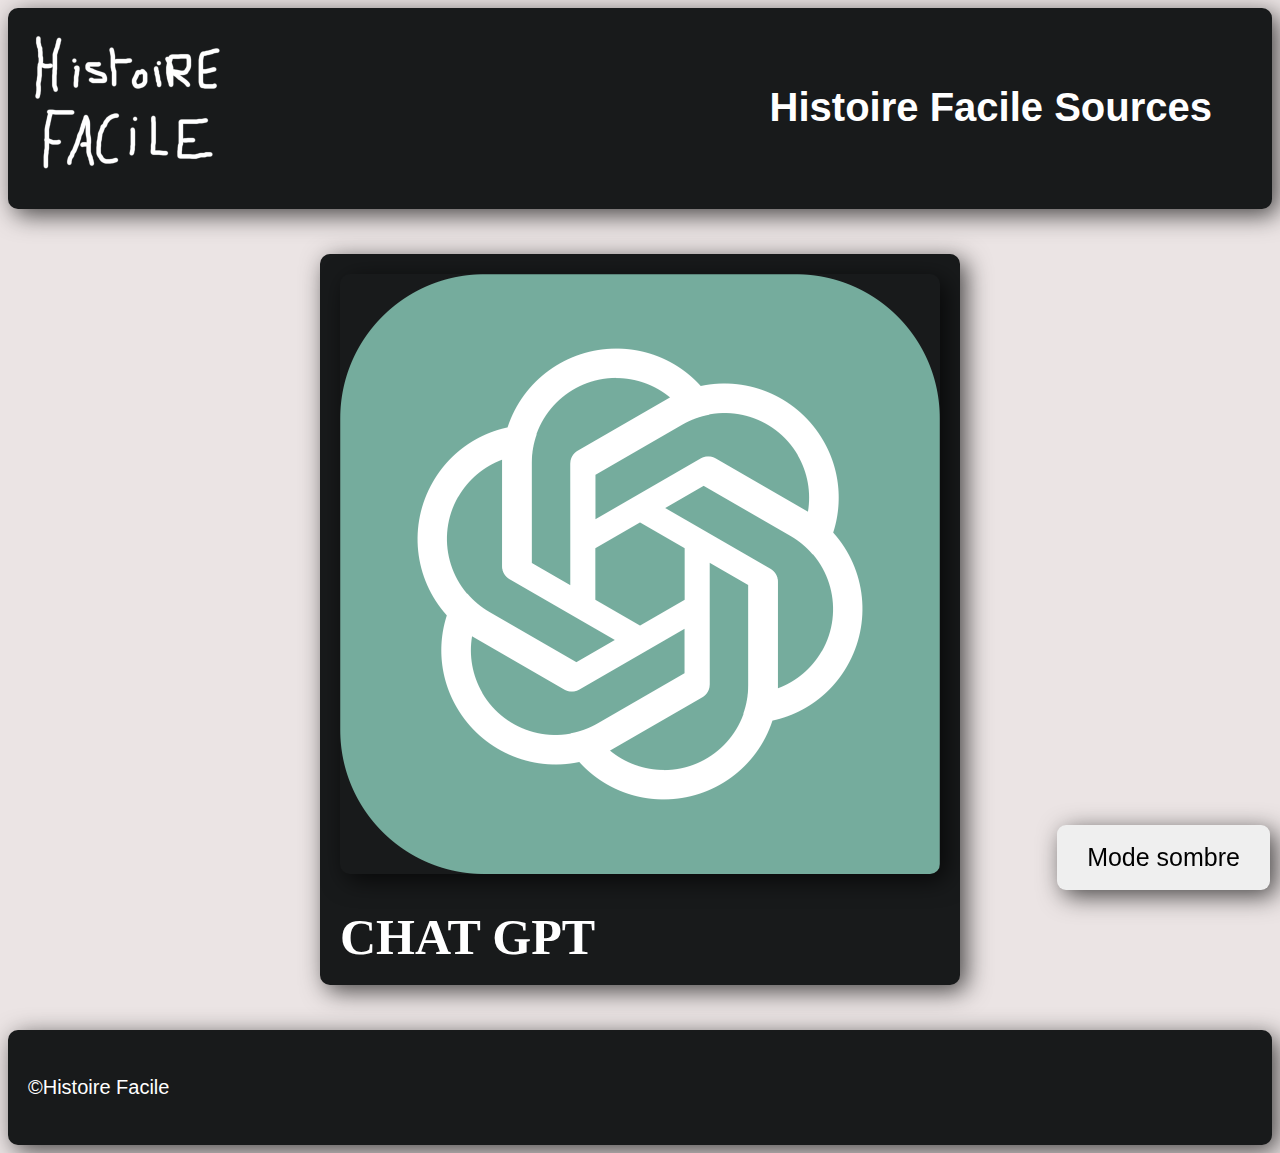
==== html/sources.html @ dce5c706 "initial comit" ====
<!DOCTYPE html>
<html lang="fr">
	<head>
		<meta charset="UTF-8">
		<link rel="stylesheet" type="text/css" href="../css/styles.sources.css">
		<script src="../js/scripts.js" defer></script>
		<link rel="icon" href="https://julescraft02.fr/icon.png">
		<title>Sources</title>
	</head>
	
	<body>
		<div class="header">
		<a href="../html/index.html">
			<img src="../images/icon.png" alt="Histoire Facile logo" class="logo" width="200" height="150"> 
		</a>
		<h1>Histoire Facile Sources</h1>
		</div>
	
		<div class="t1">
			<div class="info">
				<a href="https://chat.openai.com/" target="_blank">
				<img src="../images/logo-gpt.png" alt="evolution-numerique" class="image" width="600" height="600" >
				</a>
				<br>
				<br>
				<p3>CHAT GPT</p3>
			</div class="info">


	</div>

		<button class="toggleThemeButton" input style="border:0px" id="toggleTheme">Mode sombre</button>

		<footer>
			<p> &copy;Histoire Facile </p>
		</footer>
	</body>
</html>
---- css/styles.sources.css ----
* {
	font-family: Arial, sans-serif;
	font-size: 20px;
	line-height: 35px;
}
  

body {
	background-color: #ebe4e4; /* Discord dark gray */
}

.logo {
   -webkit-filter: invert(1);
   filter: invert(1);
}

.header {
	position: relative;
	align-items: center;
	background-color: #181A1B;
	border-radius: 10px;
	padding : 20px;
	box-shadow: 6px 6px 25px rgba(0, 0, 0.5, 0.7);
}

.info {
	margin-right: auto;
  	margin-left: auto;
	max-width: fit-content;
	overflow: hidden;
	white-space: nowrap;
	color : white;
	align-items: center;
	background-color: #181A1B;
	border-radius: 10px;
	padding : 20px;
	box-shadow: 6px 6px 25px rgba(0, 0, 0.5, 0.7);
}


h1 {
	font-size: 40px;
	font-family: Arial, sans-serif;
	color: white;
	position: absolute;
	top: 55px;
	right: 60px;
}

@media screen and (max-width: 800px) {
  h1 {
    display: none;
  }
}

.t1 {
	padding: 45px;
}

.toggleThemeButton {
	box-shadow: 6px 6px 25px rgba(0, 0, 0.5, 0.7);
	border-radius: 9px;
	position: fixed;
	bottom: 10px; /* Ajuste cette valeur selon tes besoins */
	right: 10px; /* Ajuste cette valeur selon tes besoins */
	padding: 15px 30px; /* Ajuste ces valeurs selon tes besoins */
 	font-size: 25px; /* Ajuste la taille de la police selon tes besoins */
}

.toggleThemeButton:hover {
	background-color: #222425; /* Nouvelle couleur de fond au survol */
	color: #fff; /* Nouvelle couleur du texte au survol */
  }


.dark-mode {
	background-color: #36393F; /* Fond sombre */
	color: #FFFFFF; /* Texte clair */
  }

p2 {
	font-weight : bold;
}

p1 {
	font-weight : bold;
	font-family:'Segoe UI'; 
	font-size : 35px;
}

p3 {
	font-weight : bold;
	font-family:'Segoe UI'; 
	font-size : 50px;
}

.image {
	border-radius: 10px;
	box-shadow: 6px 6px 25px rgba(0, 0, 0.5, 0.7);
}

/* Scroll bar custom */
*::-webkit-scrollbar {
    width: 16px;
}

*::-webkit-scrollbar-track {
    border-radius: 8px;
}

*::-webkit-scrollbar-thumb {
    height: 56px;
    border-radius: 8px;
    border: 4px solid transparent;
    background-clip: content-box;
    background-color: #888;
}

*::-webkit-scrollbar-thumb:hover {
    background-color: #555;
}

footer {
	overflow: hidden;
	white-space: nowrap;
	color : white;
	align-items: center;
	background-color: #181A1B;
	border-radius: 10px;
	padding : 20px;
	box-shadow: 6px 6px 25px rgba(0, 0, 0.5, 0.7);
}
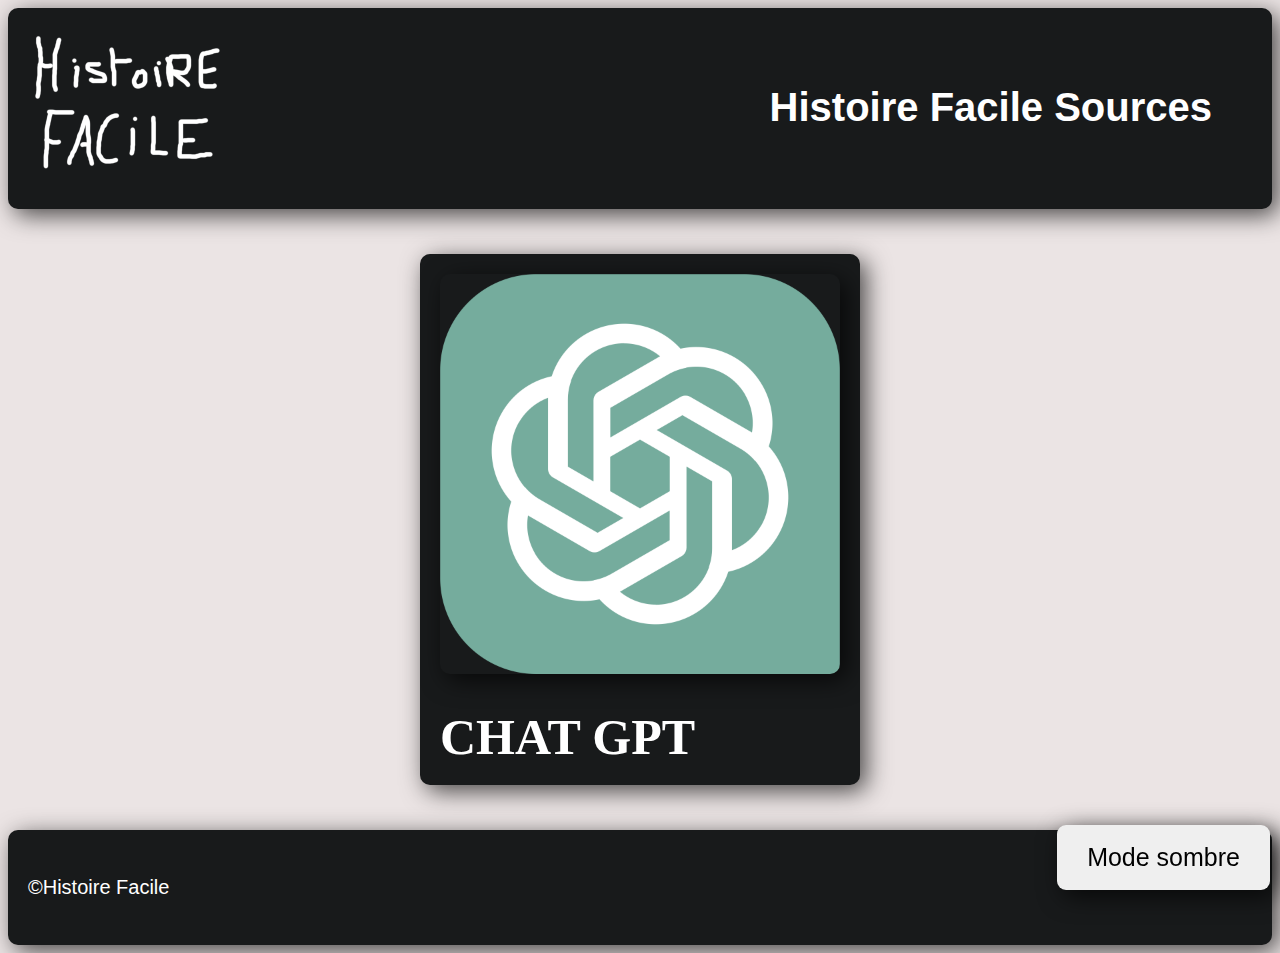
==== commit 0eedaa7e: "Add files via upload" ====
--- a/html/sources.html
+++ b/html/sources.html
@@ -3,14 +3,14 @@
 	<head>
 		<meta charset="UTF-8">
 		<link rel="stylesheet" type="text/css" href="../css/styles.sources.css">
-		<script src="../js/scripts.js" defer></script>
+		<script src="../js/scripts.sources.js" defer></script>
 		<link rel="icon" href="https://julescraft02.fr/icon.png">
 		<title>Sources</title>
 	</head>
 	
 	<body>
 		<div class="header">
-		<a href="../html/index.html">
+		<a href="../index.html">
 			<img src="../images/icon.png" alt="Histoire Facile logo" class="logo" width="200" height="150"> 
 		</a>
 		<h1>Histoire Facile Sources</h1>
@@ -19,7 +19,7 @@
 		<div class="t1">
 			<div class="info">
 				<a href="https://chat.openai.com/" target="_blank">
-				<img src="../images/logo-gpt.png" alt="evolution-numerique" class="image" width="600" height="600" >
+				<img src="../images/logo-gpt.png" alt="evolution-numerique" class="image" width="400" height="400" >
 				</a>
 				<br>
 				<br>
